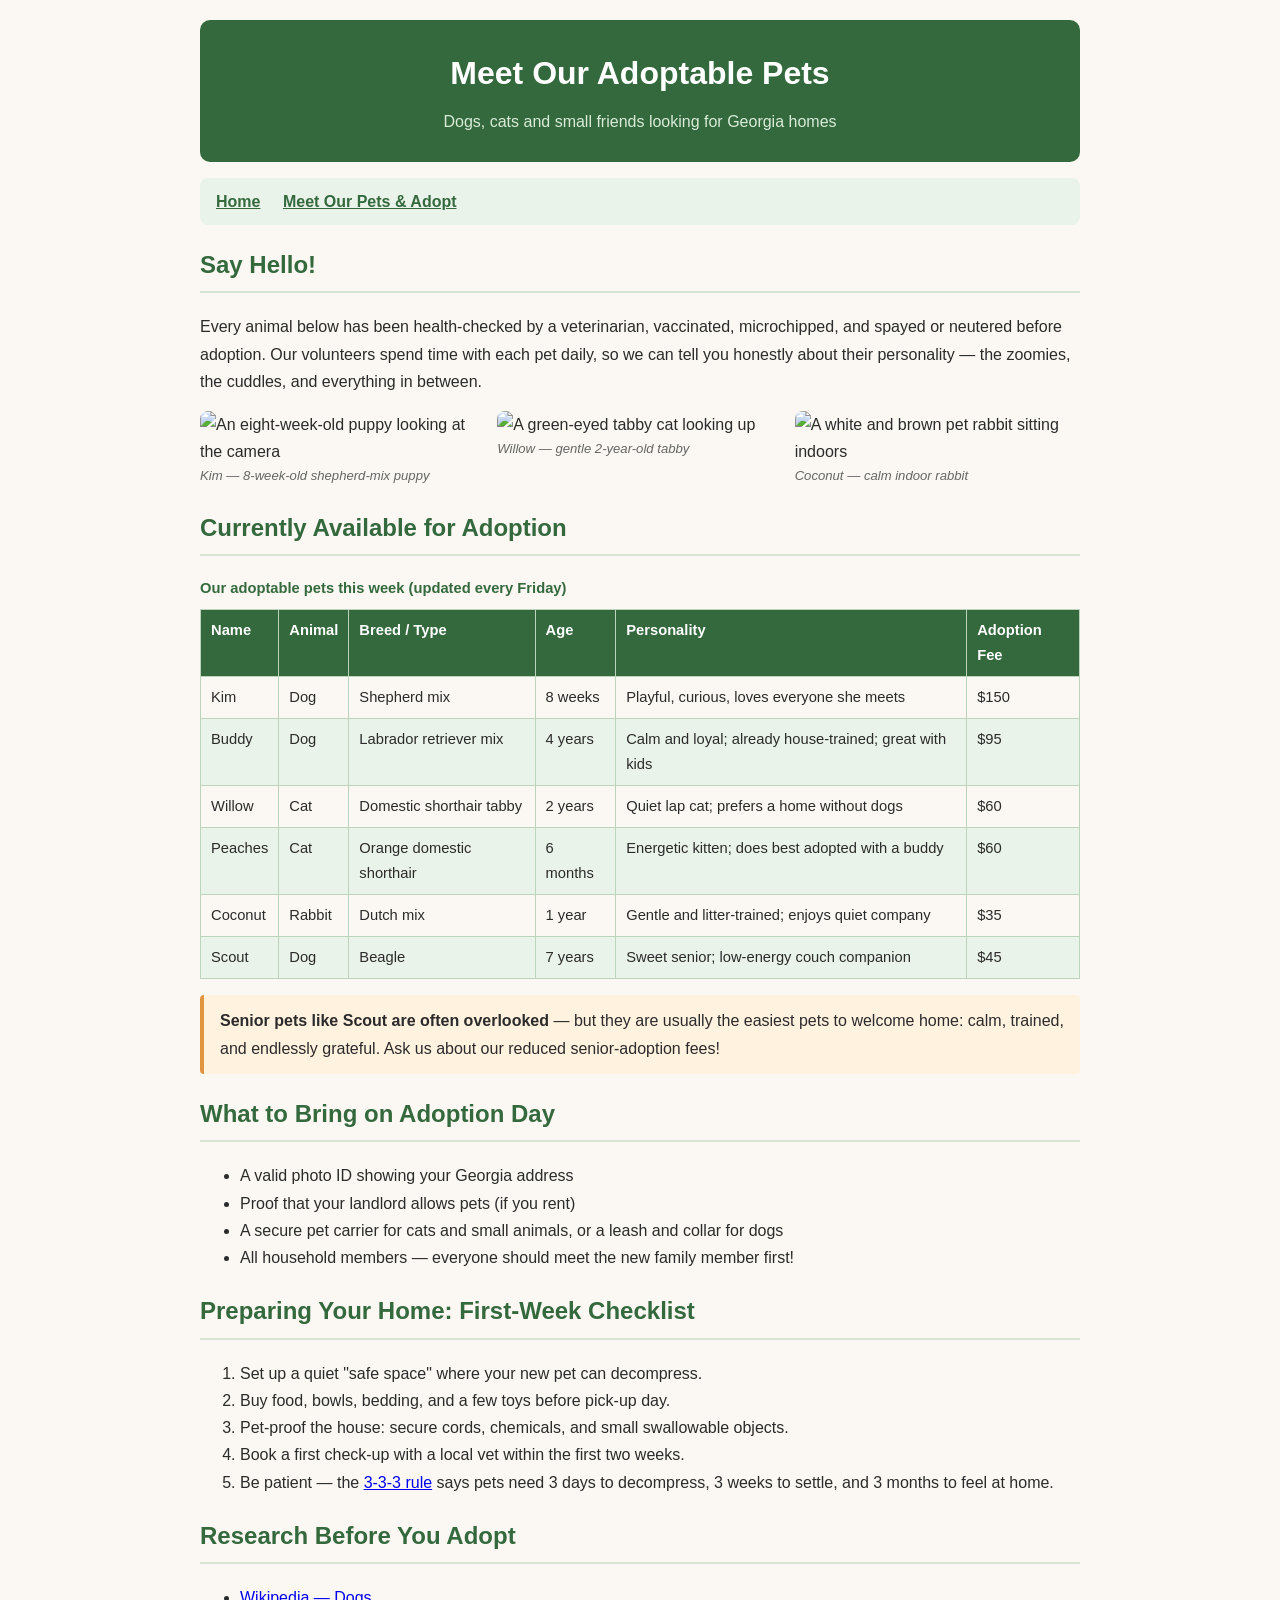
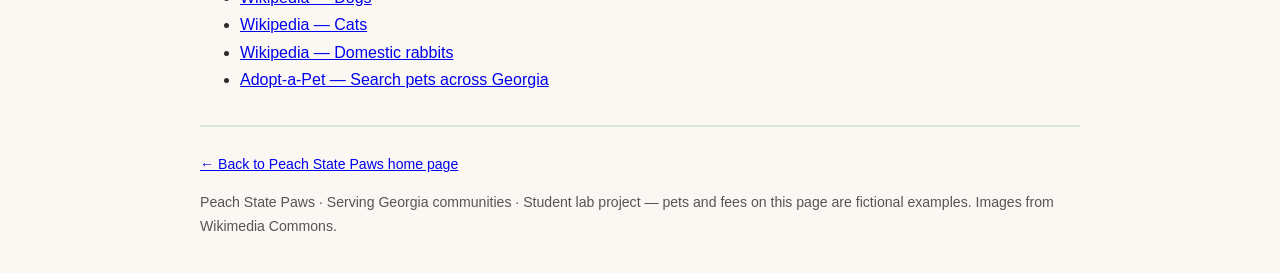
==== adopt.html @ ca733337 "Add adoptable pets page with available-pets table and adoption checklists Co-Authored-By: Claude Fab" ====
<!DOCTYPE html>
<html lang="en">
<head>
  <meta charset="UTF-8">
  <meta name="viewport" content="width=device-width, initial-scale=1.0">
  <title>Meet Our Pets — Peach State Paws, Georgia</title>
  <style>
    body {
      font-family: Verdana, Geneva, sans-serif;
      max-width: 880px;
      margin: 0 auto;
      padding: 20px;
      line-height: 1.7;
      color: #2b2b2b;
      background-color: #fbf8f3;
    }
    header {
      background-color: #34693d;
      color: #ffffff;
      padding: 26px;
      border-radius: 10px;
      text-align: center;
    }
    header h1 { margin: 0 0 8px 0; }
    header p { margin: 0; color: #d8ecd8; }
    nav {
      background-color: #eaf3ea;
      padding: 10px 16px;
      border-radius: 8px;
      margin: 16px 0;
    }
    nav a { margin-right: 18px; color: #34693d; font-weight: bold; }
    h2 { color: #34693d; border-bottom: 2px solid #d5e6d5; padding-bottom: 6px; }
    h3 { color: #4a8552; }
    img { max-width: 100%; height: auto; border-radius: 8px; }
    figure { margin: 16px 0; }
    figcaption { font-size: 0.82em; color: #666; font-style: italic; }
    .pet-photos {
      display: flex;
      flex-wrap: wrap;
      gap: 12px;
    }
    .pet-photos figure {
      flex: 1 1 250px;
      margin: 0;
    }
    table {
      border-collapse: collapse;
      width: 100%;
      margin: 16px 0;
      font-size: 0.92em;
    }
    caption {
      caption-side: top;
      font-weight: bold;
      color: #34693d;
      padding-bottom: 8px;
      text-align: left;
    }
    th, td {
      border: 1px solid #bcd4bc;
      padding: 8px 10px;
      text-align: left;
      vertical-align: top;
    }
    th { background-color: #34693d; color: #ffffff; }
    tr:nth-child(even) { background-color: #eaf3ea; }
    .highlight {
      background-color: #fff2df;
      border-left: 4px solid #e2953f;
      padding: 12px 16px;
      border-radius: 4px;
    }
    footer {
      margin-top: 32px;
      padding-top: 12px;
      border-top: 2px solid #d5e6d5;
      font-size: 0.88em;
      color: #555;
    }
  </style>
</head>
<body>

  <header>
    <h1>Meet Our Adoptable Pets</h1>
    <p>Dogs, cats and small friends looking for Georgia homes</p>
  </header>

  <nav>
    <a href="index.html">Home</a>
    <a href="adopt.html">Meet Our Pets &amp; Adopt</a>
  </nav>

  <h2>Say Hello!</h2>
  <p>
    Every animal below has been health-checked by a veterinarian, vaccinated,
    microchipped, and spayed or neutered before adoption. Our volunteers spend time
    with each pet daily, so we can tell you honestly about their personality —
    the zoomies, the cuddles, and everything in between.
  </p>

  <div class="pet-photos">
    <figure>
      <img src="images/puppy.jpg" alt="An eight-week-old puppy looking at the camera">
      <figcaption>Kim — 8-week-old shepherd-mix puppy</figcaption>
    </figure>
    <figure>
      <img src="images/shelter-cat.jpg" alt="A green-eyed tabby cat looking up">
      <figcaption>Willow — gentle 2-year-old tabby</figcaption>
    </figure>
    <figure>
      <img src="images/rabbit.jpg" alt="A white and brown pet rabbit sitting indoors">
      <figcaption>Coconut — calm indoor rabbit</figcaption>
    </figure>
  </div>

  <h2>Currently Available for Adoption</h2>
  <table>
    <caption>Our adoptable pets this week (updated every Friday)</caption>
    <thead>
      <tr>
        <th>Name</th>
        <th>Animal</th>
        <th>Breed / Type</th>
        <th>Age</th>
        <th>Personality</th>
        <th>Adoption Fee</th>
      </tr>
    </thead>
    <tbody>
      <tr>
        <td>Kim</td>
        <td>Dog</td>
        <td>Shepherd mix</td>
        <td>8 weeks</td>
        <td>Playful, curious, loves everyone she meets</td>
        <td>$150</td>
      </tr>
      <tr>
        <td>Buddy</td>
        <td>Dog</td>
        <td>Labrador retriever mix</td>
        <td>4 years</td>
        <td>Calm and loyal; already house-trained; great with kids</td>
        <td>$95</td>
      </tr>
      <tr>
        <td>Willow</td>
        <td>Cat</td>
        <td>Domestic shorthair tabby</td>
        <td>2 years</td>
        <td>Quiet lap cat; prefers a home without dogs</td>
        <td>$60</td>
      </tr>
      <tr>
        <td>Peaches</td>
        <td>Cat</td>
        <td>Orange domestic shorthair</td>
        <td>6 months</td>
        <td>Energetic kitten; does best adopted with a buddy</td>
        <td>$60</td>
      </tr>
      <tr>
        <td>Coconut</td>
        <td>Rabbit</td>
        <td>Dutch mix</td>
        <td>1 year</td>
        <td>Gentle and litter-trained; enjoys quiet company</td>
        <td>$35</td>
      </tr>
      <tr>
        <td>Scout</td>
        <td>Dog</td>
        <td>Beagle</td>
        <td>7 years</td>
        <td>Sweet senior; low-energy couch companion</td>
        <td>$45</td>
      </tr>
    </tbody>
  </table>

  <p class="highlight">
    <strong>Senior pets like Scout are often overlooked</strong> — but they are
    usually the easiest pets to welcome home: calm, trained, and endlessly grateful.
    Ask us about our reduced senior-adoption fees!
  </p>

  <h2>What to Bring on Adoption Day</h2>
  <ul>
    <li>A valid photo ID showing your Georgia address</li>
    <li>Proof that your landlord allows pets (if you rent)</li>
    <li>A secure pet carrier for cats and small animals, or a leash and collar for dogs</li>
    <li>All household members — everyone should meet the new family member first!</li>
  </ul>

  <h2>Preparing Your Home: First-Week Checklist</h2>
  <ol>
    <li>Set up a quiet "safe space" where your new pet can decompress.</li>
    <li>Buy food, bowls, bedding, and a few toys before pick-up day.</li>
    <li>Pet-proof the house: secure cords, chemicals, and small swallowable objects.</li>
    <li>Book a first check-up with a local vet within the first two weeks.</li>
    <li>Be patient — the <a href="https://en.wikipedia.org/wiki/Pet_adoption">3-3-3 rule</a>
        says pets need 3 days to decompress, 3 weeks to settle, and 3 months to feel at home.</li>
  </ol>

  <h2>Research Before You Adopt</h2>
  <ul>
    <li><a href="https://en.wikipedia.org/wiki/Dog">Wikipedia — Dogs</a></li>
    <li><a href="https://en.wikipedia.org/wiki/Cat">Wikipedia — Cats</a></li>
    <li><a href="https://en.wikipedia.org/wiki/Domestic_rabbit">Wikipedia — Domestic rabbits</a></li>
    <li><a href="https://www.adoptapet.com/">Adopt-a-Pet — Search pets across Georgia</a></li>
  </ul>

  <footer>
    <p><a href="index.html">← Back to Peach State Paws home page</a></p>
    <p>Peach State Paws · Serving Georgia communities · Student lab project — pets and
    fees on this page are fictional examples. Images from Wikimedia Commons.</p>
  </footer>

</body>
</html>
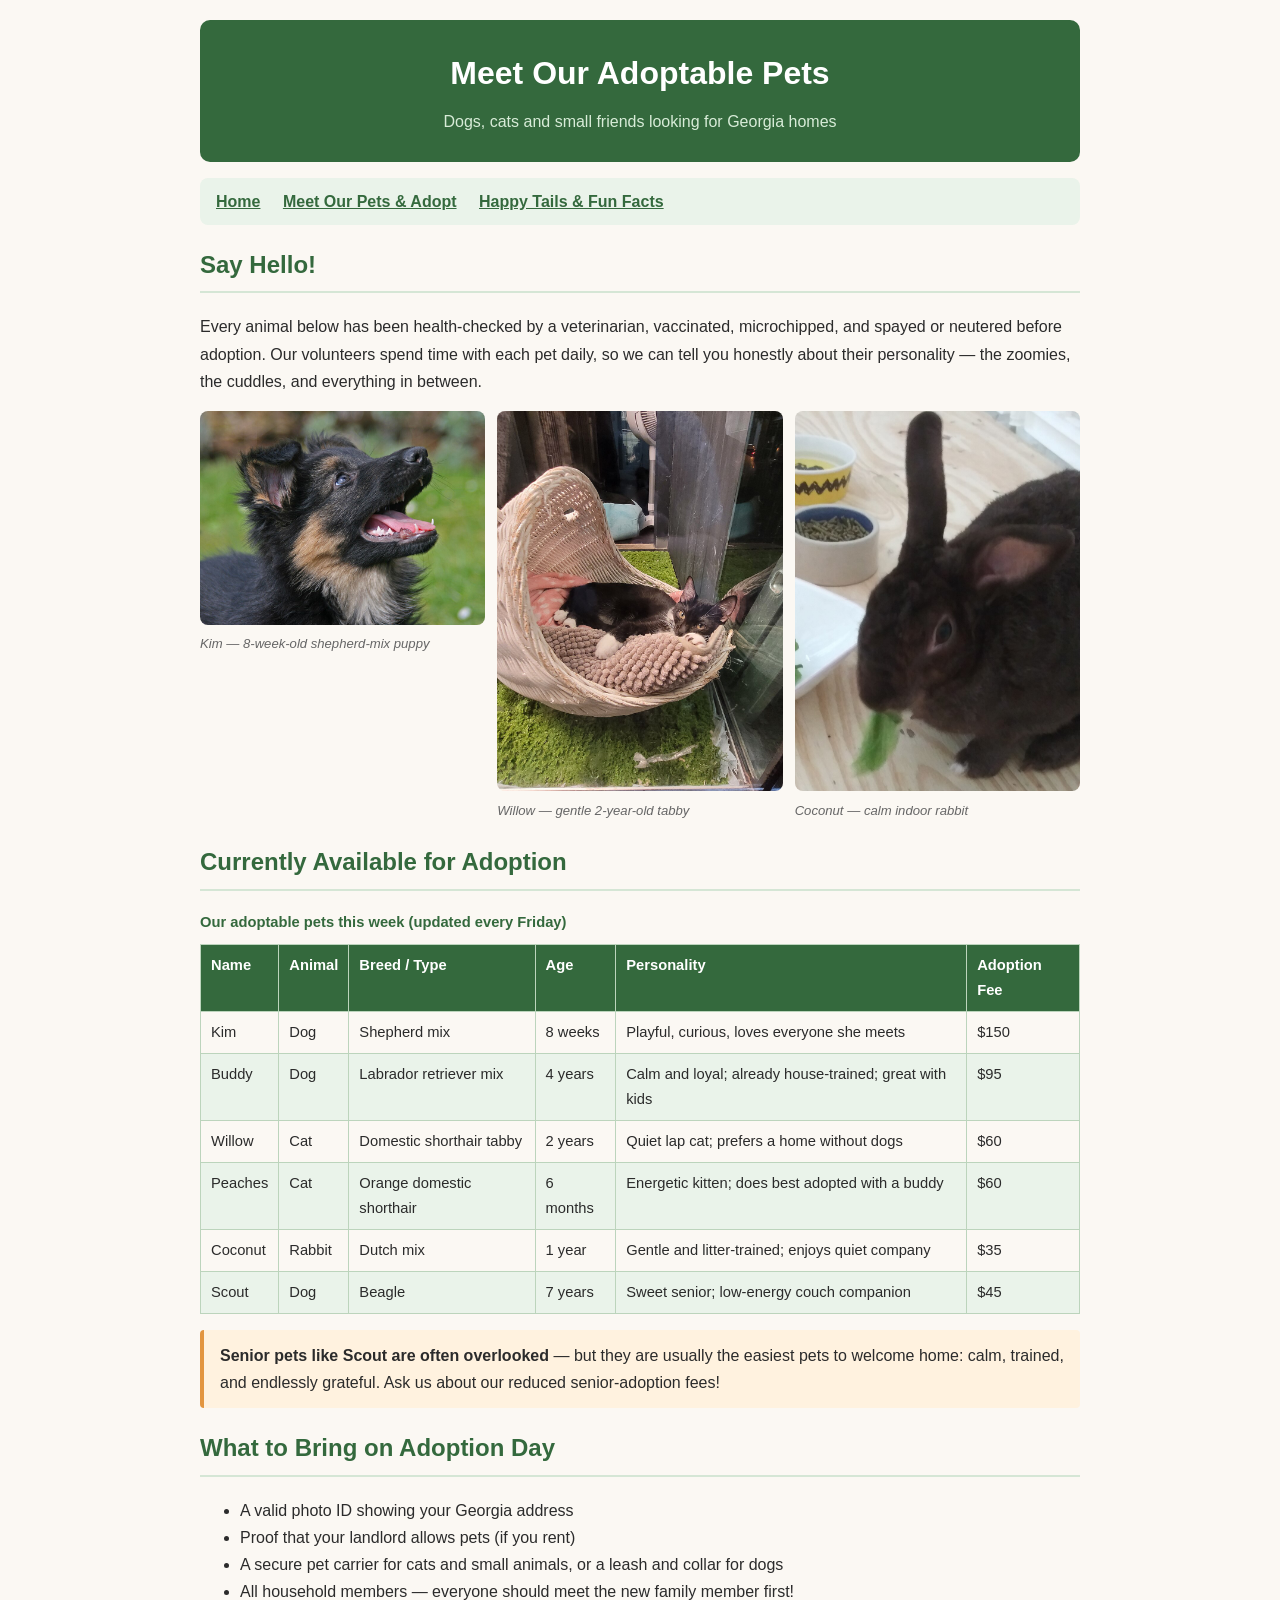
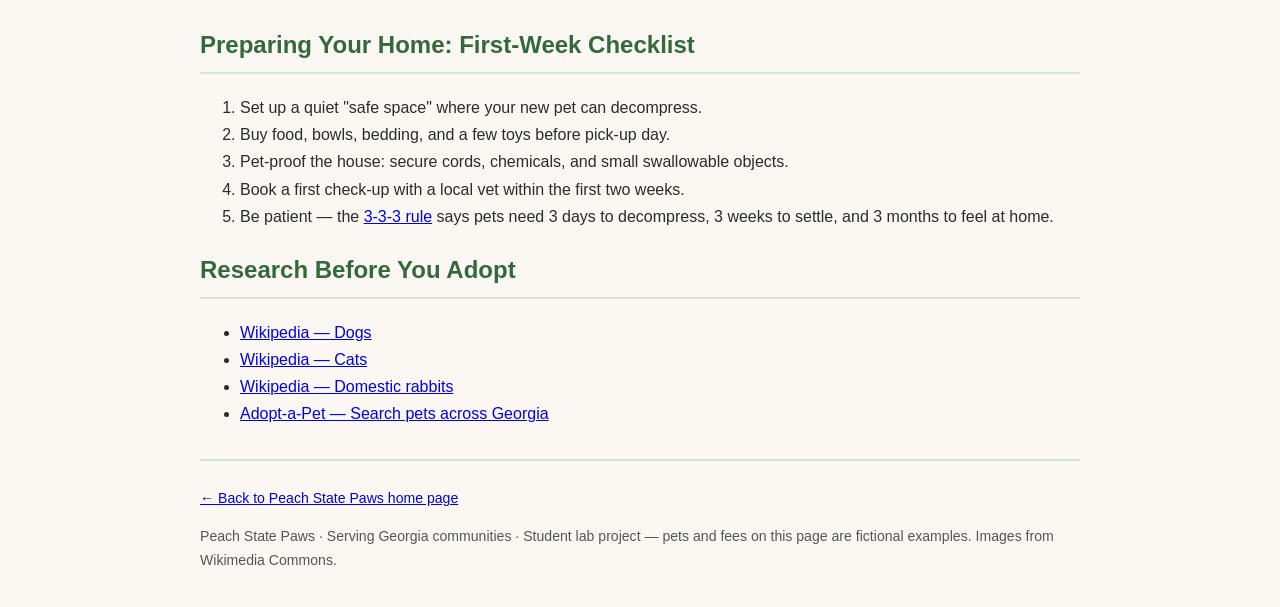
==== commit bfc3b5a4: "Add Happy Tails page with success stories, fun facts and lifestyle table; link it from site nav Co-A" ====
--- a/adopt.html
+++ b/adopt.html
@@ -90,6 +90,7 @@
   <nav>
     <a href="index.html">Home</a>
     <a href="adopt.html">Meet Our Pets &amp; Adopt</a>
+    <a href="happy-tails.html">Happy Tails &amp; Fun Facts</a>
   </nav>
 
   <h2>Say Hello!</h2>
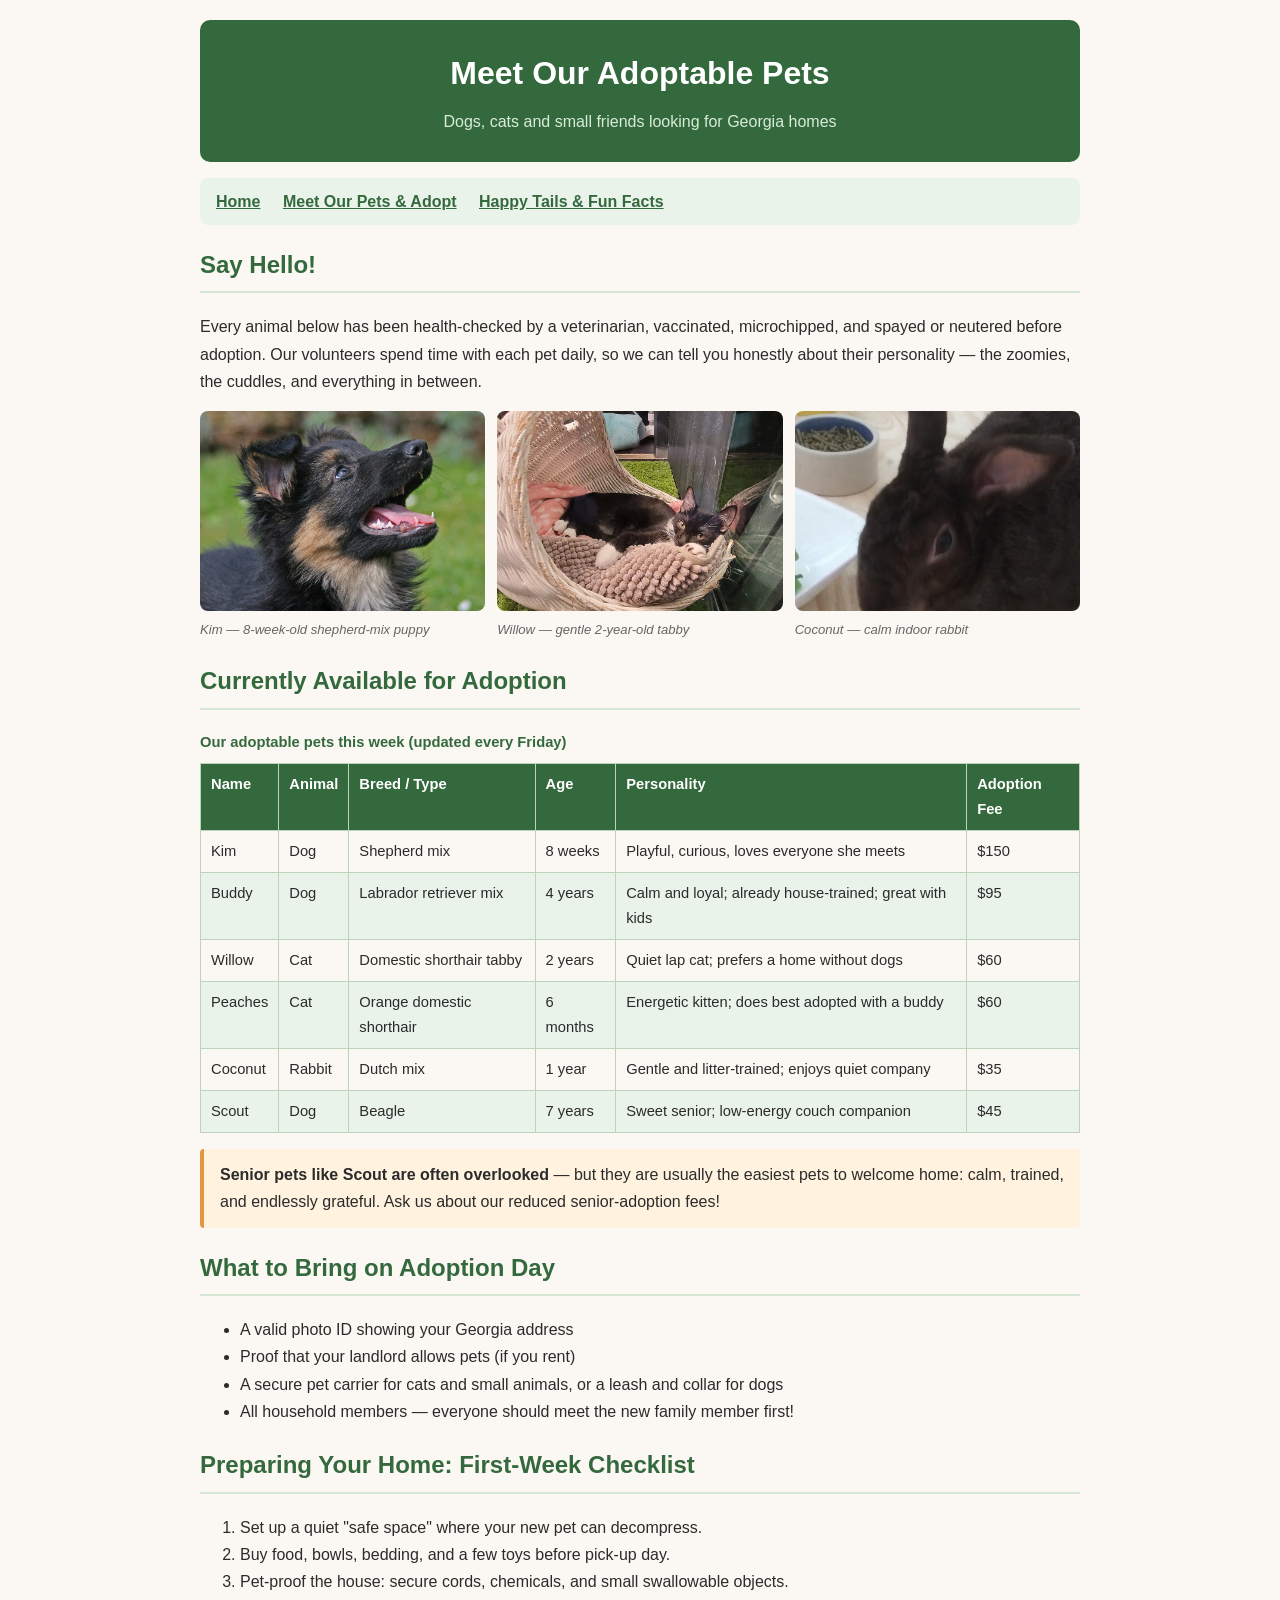
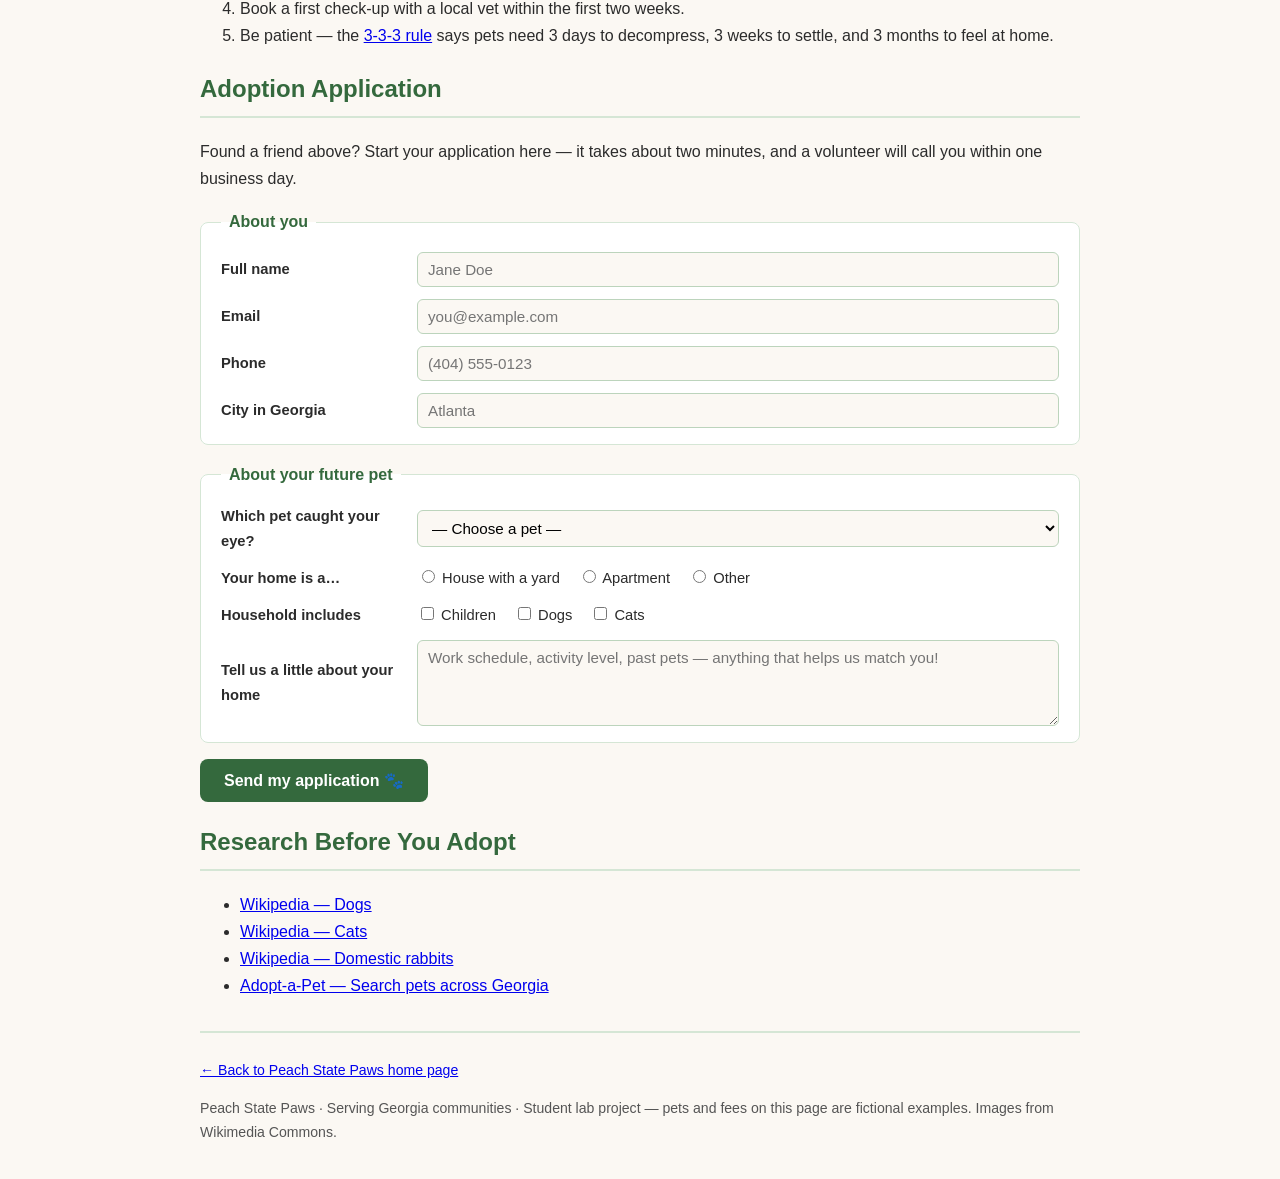
==== commit 47062564: "Add adoption application form and switch photo gallery to CSS Grid The adopt page gains a two-fields" ====
--- a/adopt.html
+++ b/adopt.html
@@ -4,81 +4,7 @@
   <meta charset="UTF-8">
   <meta name="viewport" content="width=device-width, initial-scale=1.0">
   <title>Meet Our Pets — Peach State Paws, Georgia</title>
-  <style>
-    body {
-      font-family: Verdana, Geneva, sans-serif;
-      max-width: 880px;
-      margin: 0 auto;
-      padding: 20px;
-      line-height: 1.7;
-      color: #2b2b2b;
-      background-color: #fbf8f3;
-    }
-    header {
-      background-color: #34693d;
-      color: #ffffff;
-      padding: 26px;
-      border-radius: 10px;
-      text-align: center;
-    }
-    header h1 { margin: 0 0 8px 0; }
-    header p { margin: 0; color: #d8ecd8; }
-    nav {
-      background-color: #eaf3ea;
-      padding: 10px 16px;
-      border-radius: 8px;
-      margin: 16px 0;
-    }
-    nav a { margin-right: 18px; color: #34693d; font-weight: bold; }
-    h2 { color: #34693d; border-bottom: 2px solid #d5e6d5; padding-bottom: 6px; }
-    h3 { color: #4a8552; }
-    img { max-width: 100%; height: auto; border-radius: 8px; }
-    figure { margin: 16px 0; }
-    figcaption { font-size: 0.82em; color: #666; font-style: italic; }
-    .pet-photos {
-      display: flex;
-      flex-wrap: wrap;
-      gap: 12px;
-    }
-    .pet-photos figure {
-      flex: 1 1 250px;
-      margin: 0;
-    }
-    table {
-      border-collapse: collapse;
-      width: 100%;
-      margin: 16px 0;
-      font-size: 0.92em;
-    }
-    caption {
-      caption-side: top;
-      font-weight: bold;
-      color: #34693d;
-      padding-bottom: 8px;
-      text-align: left;
-    }
-    th, td {
-      border: 1px solid #bcd4bc;
-      padding: 8px 10px;
-      text-align: left;
-      vertical-align: top;
-    }
-    th { background-color: #34693d; color: #ffffff; }
-    tr:nth-child(even) { background-color: #eaf3ea; }
-    .highlight {
-      background-color: #fff2df;
-      border-left: 4px solid #e2953f;
-      padding: 12px 16px;
-      border-radius: 4px;
-    }
-    footer {
-      margin-top: 32px;
-      padding-top: 12px;
-      border-top: 2px solid #d5e6d5;
-      font-size: 0.88em;
-      color: #555;
-    }
-  </style>
+  <link rel="stylesheet" href="styles.css">
 </head>
 <body>
 
@@ -205,6 +131,67 @@
         says pets need 3 days to decompress, 3 weeks to settle, and 3 months to feel at home.</li>
   </ol>
 
+  <h2>Adoption Application</h2>
+  <p>
+    Found a friend above? Start your application here — it takes about two
+    minutes, and a volunteer will call you within one business day.
+  </p>
+
+  <form class="adoption-form" action="#" method="post">
+    <fieldset>
+      <legend>About you</legend>
+      <div class="form-grid">
+        <label for="full-name">Full name</label>
+        <input type="text" id="full-name" name="full-name" placeholder="Jane Doe" required>
+
+        <label for="email">Email</label>
+        <input type="email" id="email" name="email" placeholder="you@example.com" required>
+
+        <label for="phone">Phone</label>
+        <input type="tel" id="phone" name="phone" placeholder="(404) 555-0123">
+
+        <label for="city">City in Georgia</label>
+        <input type="text" id="city" name="city" placeholder="Atlanta" required>
+      </div>
+    </fieldset>
+
+    <fieldset>
+      <legend>About your future pet</legend>
+      <div class="form-grid">
+        <label for="pet-choice">Which pet caught your eye?</label>
+        <select id="pet-choice" name="pet-choice">
+          <option value="">— Choose a pet —</option>
+          <option value="kim">Kim (shepherd-mix puppy)</option>
+          <option value="buddy">Buddy (Labrador mix)</option>
+          <option value="willow">Willow (tabby cat)</option>
+          <option value="peaches">Peaches (kitten)</option>
+          <option value="coconut">Coconut (rabbit)</option>
+          <option value="scout">Scout (senior beagle)</option>
+        </select>
+
+        <span class="form-label">Your home is a…</span>
+        <span class="option-row">
+          <label><input type="radio" name="home-type" value="house"> House with a yard</label>
+          <label><input type="radio" name="home-type" value="apartment"> Apartment</label>
+          <label><input type="radio" name="home-type" value="other"> Other</label>
+        </span>
+
+        <span class="form-label">Household includes</span>
+        <span class="option-row">
+          <label><input type="checkbox" name="has-kids" value="yes"> Children</label>
+          <label><input type="checkbox" name="has-dogs" value="yes"> Dogs</label>
+          <label><input type="checkbox" name="has-cats" value="yes"> Cats</label>
+        </span>
+
+        <label for="message">Tell us a little about your home</label>
+        <textarea id="message" name="message" rows="4"
+          placeholder="Work schedule, activity level, past pets — anything that helps us match you!"></textarea>
+      </div>
+    </fieldset>
+
+    <button type="submit">Send my application 🐾</button>
+  </form>
+
   <h2>Research Before You Adopt</h2>
   <ul>
     <li><a href="https://en.wikipedia.org/wiki/Dog">Wikipedia — Dogs</a></li>
--- a/styles.css
+++ b/styles.css
@@ -0,0 +1,246 @@
+/* ==========================================================================
+   Peach State Paws — shared site stylesheet
+   Module 1, Week 2, Day 3 Lab Assignment
+   One external stylesheet used by all three pages (index, adopt, happy-tails)
+   ========================================================================== */
+
+/* CSS custom properties (variables) so the whole site shares one palette */
+:root {
+  --brand-green: #34693d;
+  --brand-green-light: #4a8552;
+  --mint: #eaf3ea;
+  --mint-border: #d5e6d5;
+  --table-border: #bcd4bc;
+  --accent-orange: #e2953f;
+  --accent-cream: #fff2df;
+  --page-bg: #fbf8f3;
+  --text-main: #2b2b2b;
+  --text-muted: #555;
+}
+
+/* ---------- Base page ---------- */
+
+body {
+  font-family: Verdana, Geneva, sans-serif;
+  max-width: 880px;
+  margin: 0 auto;
+  padding: 20px;
+  line-height: 1.7;
+  color: var(--text-main);
+  background-color: var(--page-bg);
+}
+
+/* ---------- Header and navigation ---------- */
+
+header {
+  background-color: var(--brand-green);
+  color: #ffffff;
+  padding: 26px;
+  border-radius: 10px;
+  text-align: center;
+}
+
+header h1 { margin: 0 0 8px 0; }
+header p  { margin: 0; color: #d8ecd8; }
+
+nav {
+  background-color: var(--mint);
+  padding: 10px 16px;
+  border-radius: 8px;
+  margin: 16px 0;
+}
+
+nav a {
+  margin-right: 18px;
+  color: var(--brand-green);
+  font-weight: bold;
+}
+
+/* ---------- Headings ---------- */
+
+h2 {
+  color: var(--brand-green);
+  border-bottom: 2px solid var(--mint-border);
+  padding-bottom: 6px;
+}
+
+h3 { color: var(--brand-green-light); }
+
+/* ---------- Images and figures ---------- */
+
+img {
+  max-width: 100%;
+  height: auto;
+  border-radius: 8px;
+}
+
+figure { margin: 16px 0; }
+
+figcaption {
+  font-size: 0.82em;
+  color: #666;
+  font-style: italic;
+}
+
+/* Photo gallery laid out with CSS Grid: columns adapt to the screen width
+   automatically — no media query needed */
+.pet-photos {
+  display: grid;
+  grid-template-columns: repeat(auto-fit, minmax(220px, 1fr));
+  gap: 12px;
+}
+
+.pet-photos figure { margin: 0; }
+
+.pet-photos img {
+  width: 100%;
+  height: 200px;
+  object-fit: cover; /* crop photos of different sizes to matching tiles */
+}
+
+/* ---------- Tables ---------- */
+
+table {
+  border-collapse: collapse;
+  width: 100%;
+  margin: 16px 0;
+  font-size: 0.92em;
+}
+
+caption {
+  caption-side: top;
+  font-weight: bold;
+  color: var(--brand-green);
+  padding-bottom: 8px;
+  text-align: left;
+}
+
+th, td {
+  border: 1px solid var(--table-border);
+  padding: 8px 10px;
+  text-align: left;
+  vertical-align: top;
+}
+
+th {
+  background-color: var(--brand-green);
+  color: #ffffff;
+}
+
+tr:nth-child(even) { background-color: var(--mint); }
+
+/* ---------- Callouts, stories and quotes ---------- */
+
+.highlight {
+  background-color: var(--accent-cream);
+  border-left: 4px solid var(--accent-orange);
+  padding: 12px 16px;
+  border-radius: 4px;
+}
+
+.story {
+  background-color: #ffffff;
+  border: 1px solid var(--mint-border);
+  border-radius: 8px;
+  padding: 16px 20px;
+  margin: 16px 0;
+}
+
+.story h3 { margin-top: 0; }
+
+blockquote {
+  margin: 8px 0 0 0;
+  padding-left: 14px;
+  border-left: 3px solid var(--accent-orange);
+  font-style: italic;
+  color: var(--text-muted);
+}
+
+/* ---------- Adoption form ---------- */
+
+.adoption-form fieldset {
+  border: 1px solid var(--mint-border);
+  border-radius: 8px;
+  background-color: #ffffff;
+  padding: 16px 20px;
+  margin: 16px 0;
+}
+
+.adoption-form legend {
+  font-weight: bold;
+  color: var(--brand-green);
+  padding: 0 8px;
+}
+
+/* Two-column CSS Grid: labels in the first column, fields in the second.
+   On narrow screens it collapses to a single column. */
+.form-grid {
+  display: grid;
+  grid-template-columns: 180px 1fr;
+  gap: 12px 16px;
+  align-items: center;
+}
+
+@media (max-width: 600px) {
+  .form-grid { grid-template-columns: 1fr; }
+}
+
+.form-grid > label,
+.form-grid .form-label {
+  font-weight: bold;
+  font-size: 0.92em;
+  color: var(--text-main);
+}
+
+.adoption-form input[type="text"],
+.adoption-form input[type="email"],
+.adoption-form input[type="tel"],
+.adoption-form select,
+.adoption-form textarea {
+  font-family: inherit;
+  font-size: 0.95em;
+  padding: 8px 10px;
+  border: 1px solid var(--table-border);
+  border-radius: 6px;
+  background-color: var(--page-bg);
+  width: 100%;
+  box-sizing: border-box;
+}
+
+.adoption-form textarea {
+  resize: vertical;
+  align-self: start;
+}
+
+.option-row {
+  display: flex;
+  flex-wrap: wrap;
+  gap: 6px 18px;
+}
+
+.option-row label {
+  font-weight: normal;
+  font-size: 0.92em;
+}
+
+.adoption-form button {
+  font-family: inherit;
+  font-size: 1em;
+  font-weight: bold;
+  color: #ffffff;
+  background-color: var(--brand-green);
+  border: none;
+  border-radius: 8px;
+  padding: 12px 24px;
+  cursor: pointer;
+}
+
+/* ---------- Footer ---------- */
+
+footer {
+  margin-top: 32px;
+  padding-top: 12px;
+  border-top: 2px solid var(--mint-border);
+  font-size: 0.88em;
+  color: var(--text-muted);
+}
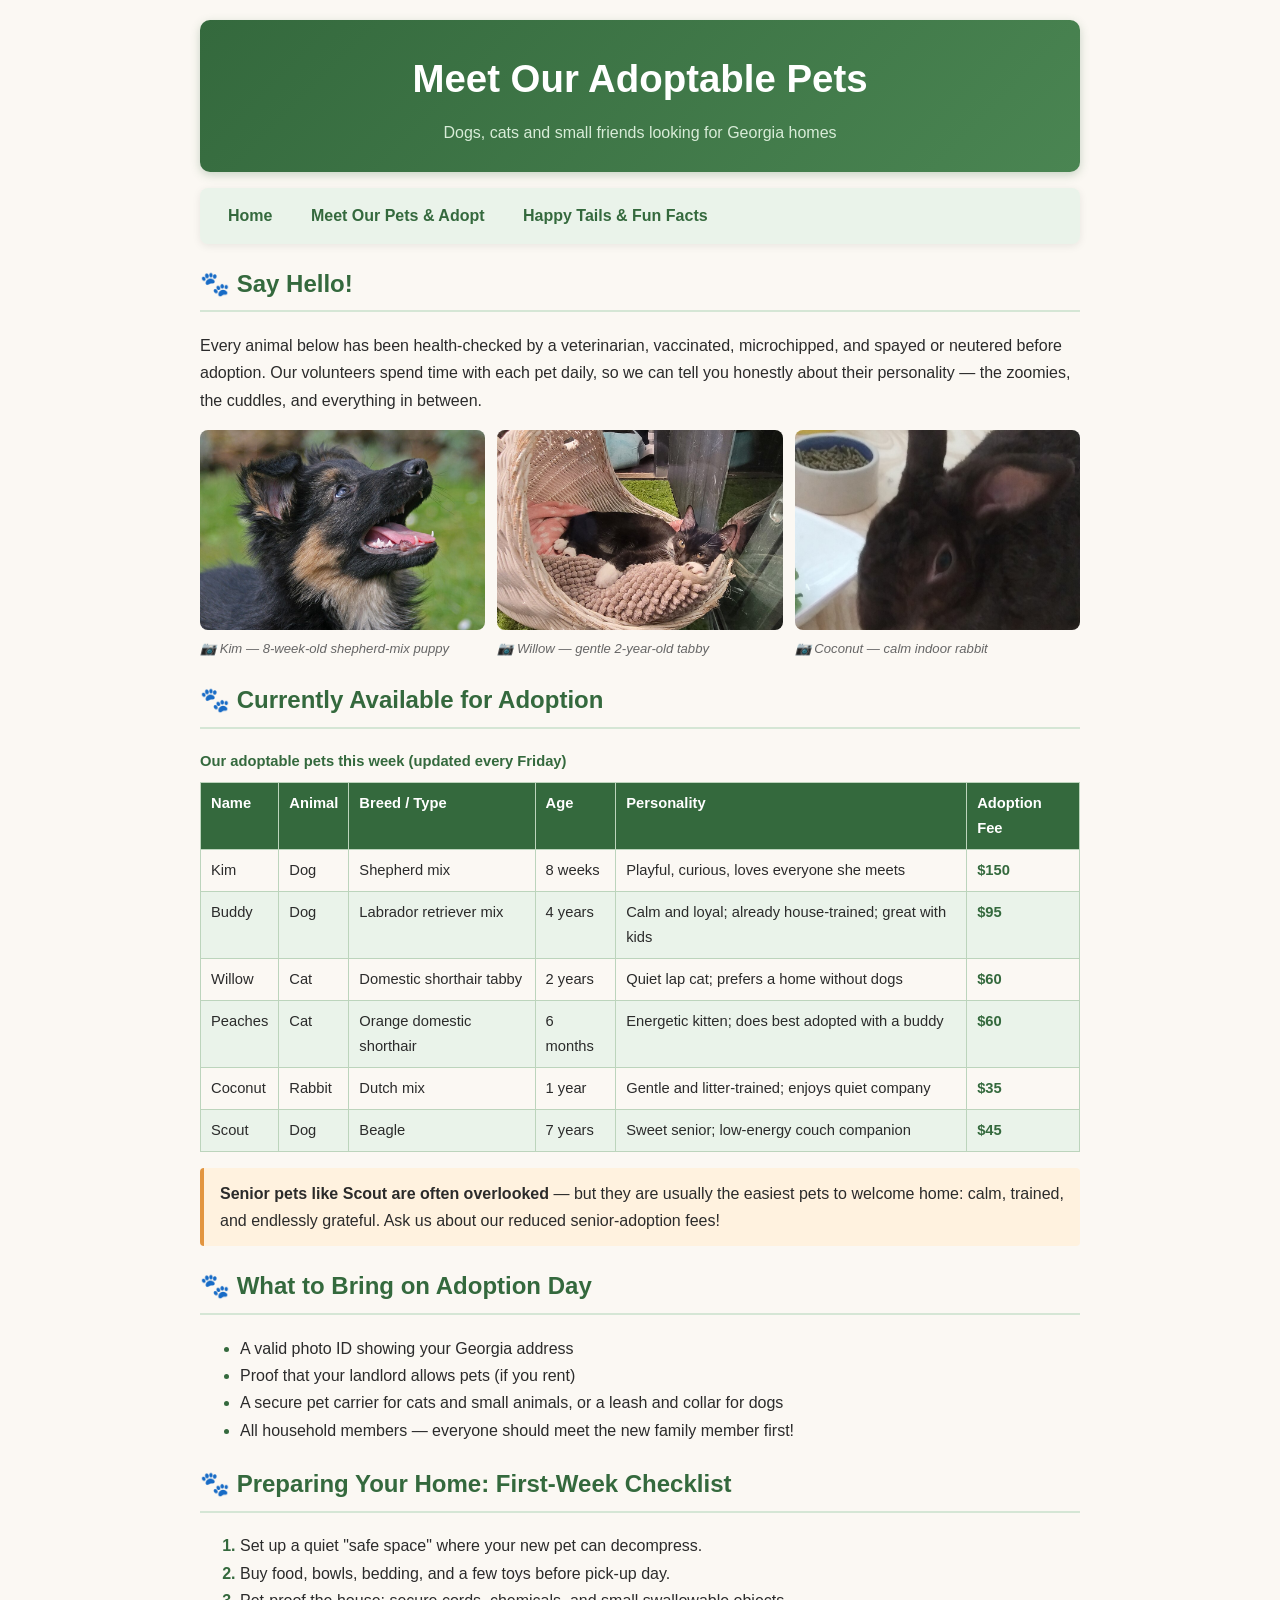
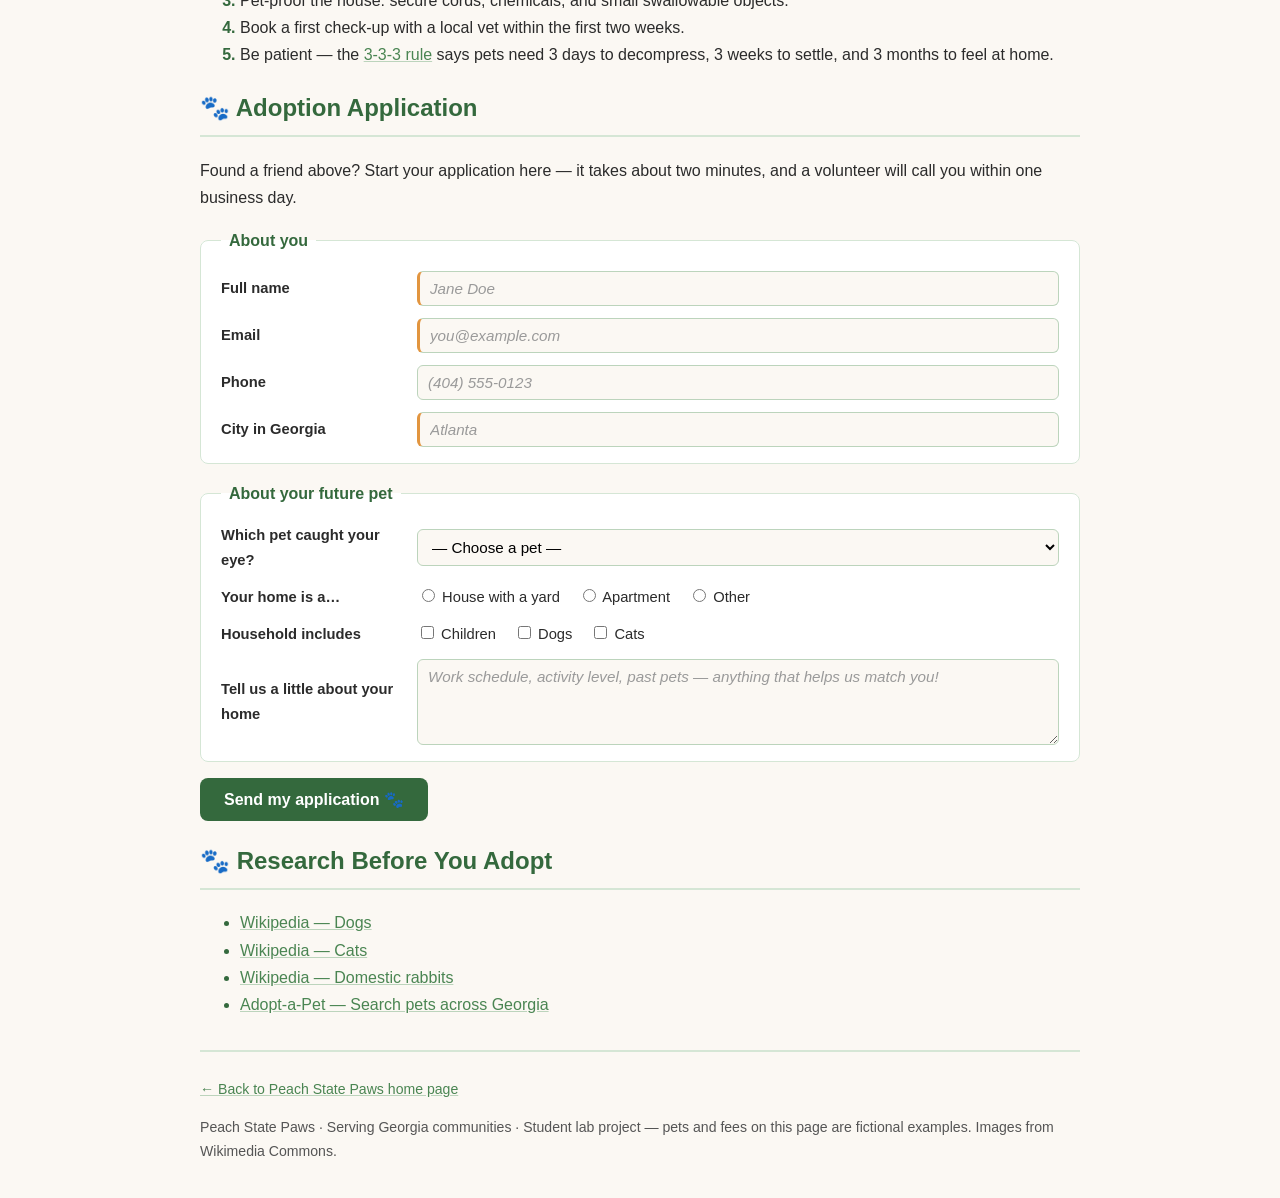
==== commit 93f08aa7: "Add sticky nav, event card grid, drop cap, fluid heading and load animation The nav bar now sticks t" ====
--- a/adopt.html
+++ b/adopt.html
@@ -43,7 +43,7 @@
   </div>
 
   <h2>Currently Available for Adoption</h2>
-  <table>
+  <table class="pets-table">
     <caption>Our adoptable pets this week (updated every Friday)</caption>
     <thead>
       <tr>
--- a/styles.css
+++ b/styles.css
@@ -20,6 +20,9 @@
 
 /* ---------- Base page ---------- */
 
+/* Smooth scrolling when following in-page links */
+html { scroll-behavior: smooth; }
+
 body {
   font-family: Verdana, Geneva, sans-serif;
   max-width: 880px;
@@ -33,28 +36,74 @@
 /* ---------- Header and navigation ---------- */
 
 header {
-  background-color: var(--brand-green);
+  background-color: var(--brand-green); /* fallback for old browsers */
+  background-image: linear-gradient(135deg, var(--brand-green), var(--brand-green-light));
   color: #ffffff;
   padding: 26px;
   border-radius: 10px;
   text-align: center;
-}
-
-header h1 { margin: 0 0 8px 0; }
+  box-shadow: 0 3px 10px rgba(52, 105, 61, 0.25);
+}
+
+header h1 {
+  margin: 0 0 8px 0;
+  /* Fluid type: scales with the viewport but never below 1.5rem or above 2.4rem */
+  font-size: clamp(1.5rem, 4vw, 2.4rem);
+}
+
 header p  { margin: 0; color: #d8ecd8; }
 
+/* The whole banner fades and slides in when the page loads */
+@keyframes fade-slide-in {
+  from { opacity: 0; transform: translateY(-10px); }
+  to   { opacity: 1; transform: translateY(0); }
+}
+
+header { animation: fade-slide-in 0.6s ease-out; }
+
+/* The menu sticks to the top of the window while scrolling */
 nav {
+  position: sticky;
+  top: 8px;
+  z-index: 10;
   background-color: var(--mint);
   padding: 10px 16px;
   border-radius: 8px;
   margin: 16px 0;
+  box-shadow: 0 2px 8px rgba(0, 0, 0, 0.08);
 }
 
 nav a {
-  margin-right: 18px;
-  color: var(--brand-green);
-  font-weight: bold;
-}
+  display: inline-block;
+  margin-right: 10px;
+  padding: 4px 12px;
+  border-radius: 6px;
+  color: var(--brand-green);
+  font-weight: bold;
+  text-decoration: none;
+  transition: background-color 0.2s ease, color 0.2s ease;
+}
+
+/* Menu links keep the brand color even after being visited */
+nav a:link,
+nav a:visited {
+  color: var(--brand-green);
+}
+
+/* Pseudo-class: menu items light up as the mouse passes over them */
+nav a:hover,
+nav a:focus {
+  background-color: var(--brand-green);
+  color: #ffffff;
+}
+
+/* ---------- Text links (LVHA pseudo-class order) ---------- */
+
+a         { color: var(--brand-green-light); transition: color 0.2s ease; }
+a:link    { text-decoration-color: var(--table-border); }
+a:visited { color: #7a6a52; }
+a:hover   { color: var(--accent-orange); }
+a:active  { color: #b56a1e; }
 
 /* ---------- Headings ---------- */
 
@@ -64,7 +113,32 @@
   padding-bottom: 6px;
 }
 
+/* Pseudo-element: paw print stamped before every section heading */
+h2::before { content: "🐾 "; }
+
 h3 { color: var(--brand-green-light); }
+
+/* Pseudo-element: brand-colored bullets and list numbers */
+li::marker {
+  color: var(--brand-green);
+  font-weight: bold;
+}
+
+/* Pseudo-element: highlighted text picks up the brand color */
+::selection {
+  background-color: var(--brand-green);
+  color: #ffffff;
+}
+
+/* Pseudo-element: newspaper-style drop cap on the welcome paragraph */
+.intro::first-letter {
+  float: left;
+  font-size: 2.8em;
+  line-height: 1;
+  padding-right: 8px;
+  font-weight: bold;
+  color: var(--brand-green);
+}
 
 /* ---------- Images and figures ---------- */
 
@@ -81,6 +155,9 @@
   color: #666;
   font-style: italic;
 }
+
+/* Pseudo-element: small camera icon before every photo caption */
+figcaption::before { content: "📷 "; }
 
 /* Photo gallery laid out with CSS Grid: columns adapt to the screen width
    automatically — no media query needed */
@@ -96,6 +173,13 @@
   width: 100%;
   height: 200px;
   object-fit: cover; /* crop photos of different sizes to matching tiles */
+  transition: transform 0.25s ease, box-shadow 0.25s ease;
+}
+
+/* Pseudo-class + transform: pet photos gently zoom on hover */
+.pet-photos figure:hover img {
+  transform: scale(1.04);
+  box-shadow: 0 4px 14px rgba(0, 0, 0, 0.2);
 }
 
 /* ---------- Tables ---------- */
@@ -127,7 +211,49 @@
   color: #ffffff;
 }
 
+/* Structural pseudo-class: zebra-striped rows */
 tr:nth-child(even) { background-color: var(--mint); }
+
+/* Pseudo-class: the row under the cursor glows so it is easy to read across */
+tbody tr:hover {
+  background-color: var(--accent-cream);
+  transition: background-color 0.15s ease;
+}
+
+/* Structural pseudo-class: the adoption-fee column (last cell of each row)
+   stands out in bold brand green */
+.pets-table td:last-child {
+  font-weight: bold;
+  color: var(--brand-green);
+  white-space: nowrap;
+}
+
+/* ---------- Event cards (CSS Grid) ---------- */
+
+/* The events list becomes a responsive grid of cards */
+.event-grid {
+  display: grid;
+  grid-template-columns: repeat(auto-fit, minmax(240px, 1fr));
+  gap: 12px;
+  padding: 0;
+  list-style: none;
+}
+
+.event-grid li {
+  background-color: #ffffff;
+  border: 1px solid var(--mint-border);
+  border-left: 4px solid var(--brand-green);
+  border-radius: 8px;
+  padding: 12px 16px;
+  transition: transform 0.2s ease, box-shadow 0.2s ease;
+}
+
+.event-grid li:hover {
+  transform: translateY(-3px);
+  box-shadow: 0 6px 14px rgba(0, 0, 0, 0.12);
+}
+
+.event-grid strong { color: var(--brand-green); }
 
 /* ---------- Callouts, stories and quotes ---------- */
 
@@ -144,6 +270,13 @@
   border-radius: 8px;
   padding: 16px 20px;
   margin: 16px 0;
+  transition: box-shadow 0.2s ease, transform 0.2s ease;
+}
+
+/* Pseudo-class: story cards lift slightly when hovered */
+.story:hover {
+  box-shadow: 0 6px 16px rgba(0, 0, 0, 0.12);
+  transform: translateY(-2px);
 }
 
 .story h3 { margin-top: 0; }
@@ -212,6 +345,29 @@
   align-self: start;
 }
 
+/* Pseudo-element: hint text inside empty fields */
+.adoption-form ::placeholder {
+  color: #9a9a9a;
+  font-style: italic;
+}
+
+/* Pseudo-class: the field being typed in gets a green focus ring */
+.adoption-form input:focus,
+.adoption-form select:focus,
+.adoption-form textarea:focus {
+  outline: none;
+  border-color: var(--brand-green);
+  box-shadow: 0 0 0 3px rgba(52, 105, 61, 0.18);
+  background-color: #ffffff;
+}
+
+/* Pseudo-class: required fields carry an orange edge until filled in */
+.adoption-form input:required { border-left: 3px solid var(--accent-orange); }
+
+/* Pseudo-classes: live validation once the visitor has typed something */
+.adoption-form input:not(:placeholder-shown):valid   { border-left: 3px solid var(--brand-green-light); }
+.adoption-form input:not(:placeholder-shown):invalid { border-left: 3px solid #c0392b; }
+
 .option-row {
   display: flex;
   flex-wrap: wrap;
@@ -233,6 +389,20 @@
   border-radius: 8px;
   padding: 12px 24px;
   cursor: pointer;
+  transition: background-color 0.2s ease, transform 0.15s ease, box-shadow 0.2s ease;
+}
+
+/* Pseudo-classes: the button lifts on hover and presses down on click */
+.adoption-form button:hover,
+.adoption-form button:focus {
+  background-color: var(--brand-green-light);
+  transform: translateY(-2px);
+  box-shadow: 0 4px 10px rgba(52, 105, 61, 0.35);
+}
+
+.adoption-form button:active {
+  transform: translateY(0);
+  box-shadow: none;
 }
 
 /* ---------- Footer ---------- */
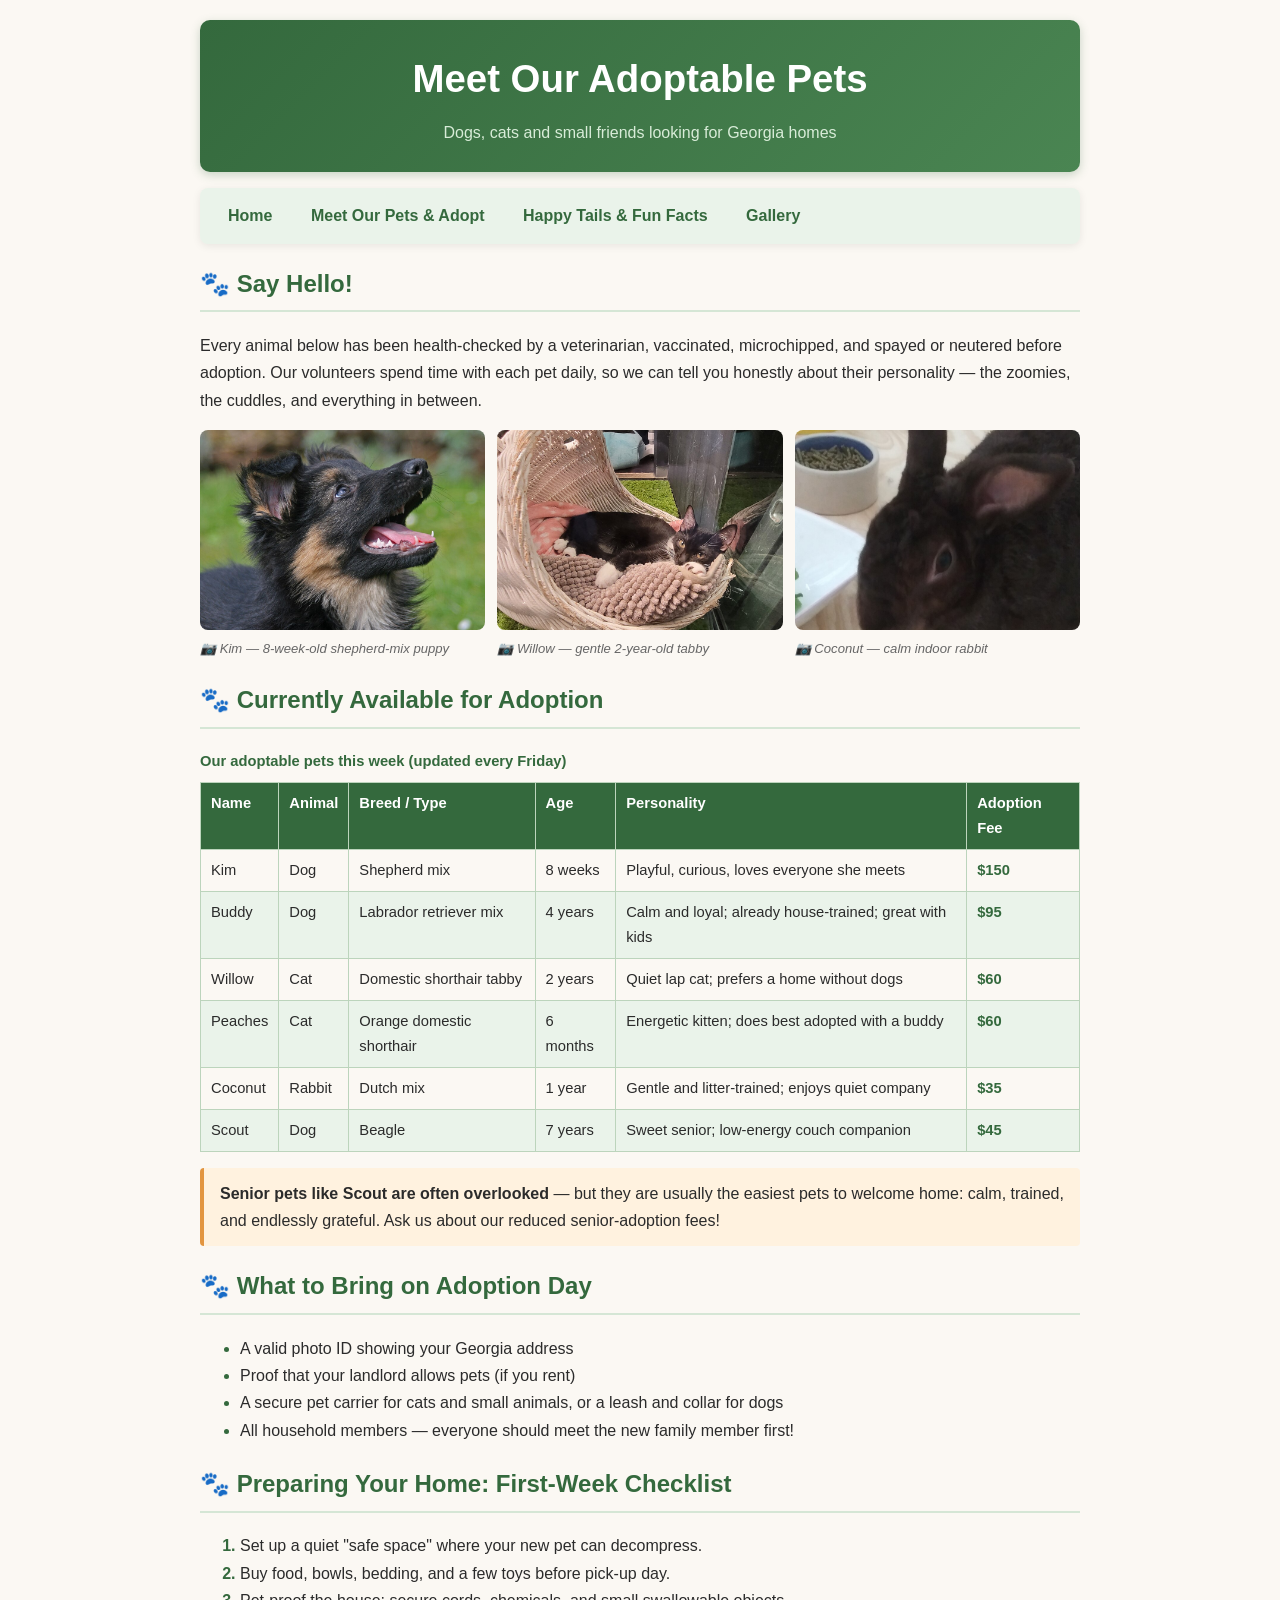
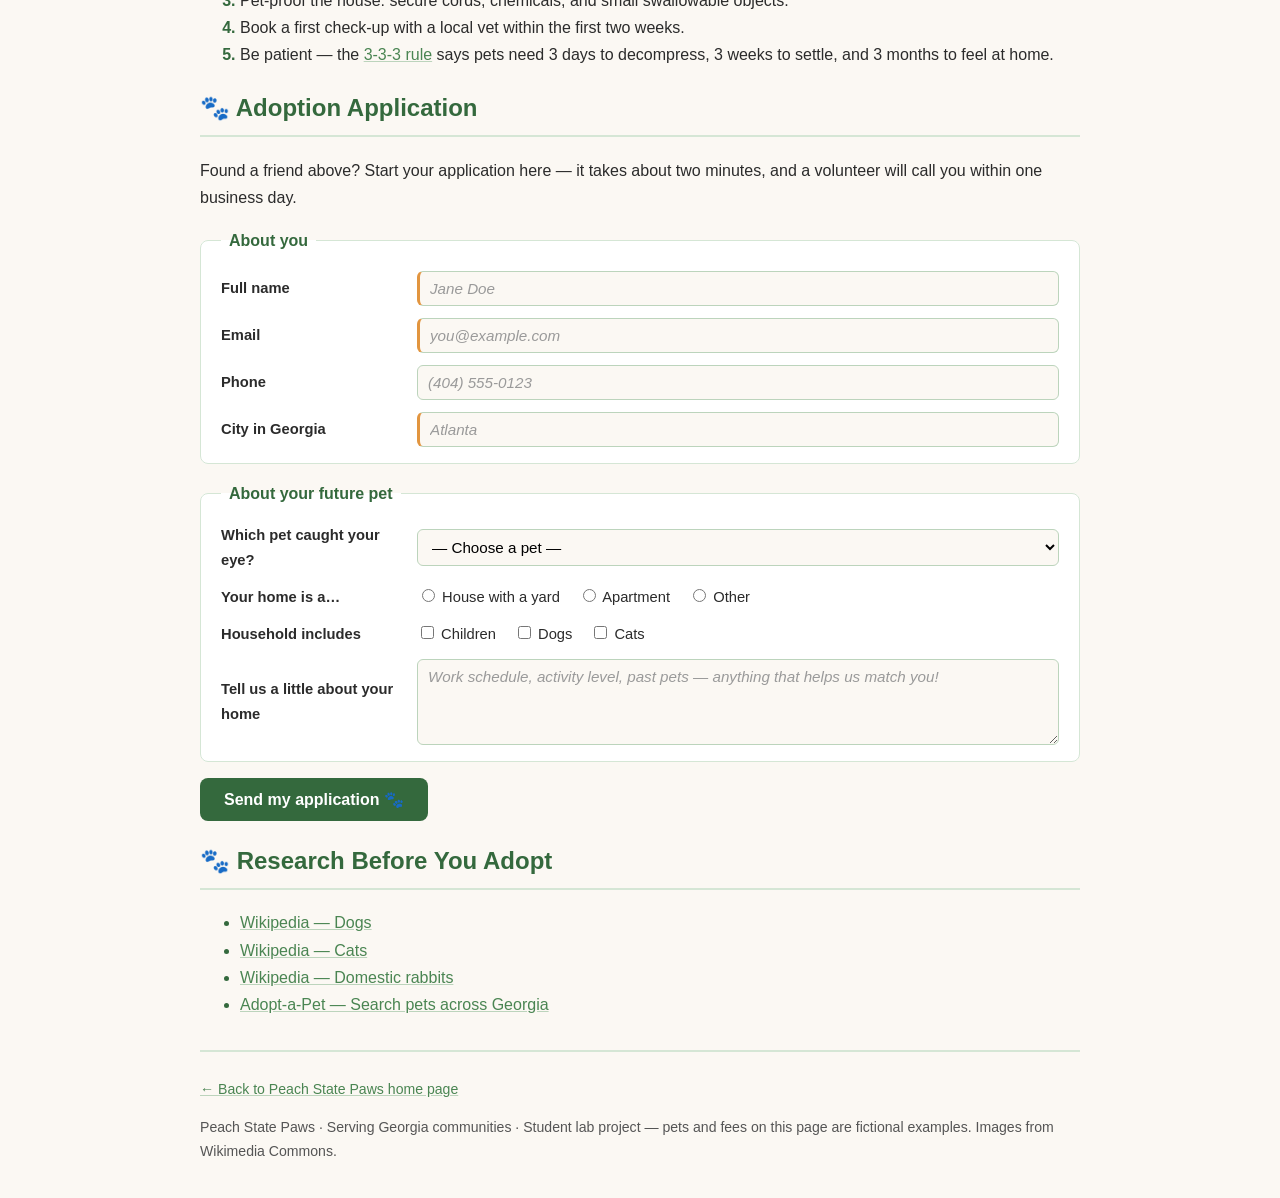
==== commit 64492850: "week3  - javascript basics" ====
--- a/adopt.html
+++ b/adopt.html
@@ -17,6 +17,7 @@
     <a href="index.html">Home</a>
     <a href="adopt.html">Meet Our Pets &amp; Adopt</a>
     <a href="happy-tails.html">Happy Tails &amp; Fun Facts</a>
+    <a href="gallery.html">Gallery</a>
   </nav>
 
   <h2>Say Hello!</h2>
--- a/styles.css
+++ b/styles.css
@@ -180,6 +180,106 @@
 .pet-photos figure:hover img {
   transform: scale(1.04);
   box-shadow: 0 4px 14px rgba(0, 0, 0, 0.2);
+}
+
+/* ---------- Gallery page (Week 3 Day 3 lab) ----------
+   Five rules below target: the list, the caption, the description,
+   the list on hover, and the description when the list is hovered. */
+
+/* The gallery list itself: grid layout, no bullets */
+#album {
+  list-style: none;
+  margin: 20px 0;
+  padding: 0;
+  display: grid;
+  grid-template-columns: repeat(auto-fit, minmax(240px, 1fr));
+  gap: 14px;
+}
+
+/* 1. list — parent is positioned so the description can anchor inside it */
+#album li {
+  position: relative;
+  background-color: var(--mint);
+  border: 1px solid var(--mint-border);
+  border-radius: 8px;
+  padding: 8px;
+  text-align: center;
+}
+
+/* 2. caption — always visible below each image */
+.caption {
+  margin: 8px 0 0 0;
+  font-size: 0.85em;
+  font-weight: bold;
+  color: var(--brand-green);
+}
+
+/* 3. description — hidden by default, pinned over the bottom of the photo */
+.description {
+  visibility: hidden;
+  position: absolute;
+  left: 8px;
+  bottom: 44px;
+  right: 8px;
+  margin: 0;
+  padding: 10px;
+  font-size: 0.78em;
+  color: #ffffff;
+  background-color: rgba(43, 43, 43, 0.85);
+  border-radius: 0 0 8px 8px;
+}
+
+/* 4. list on hover — finger cursor invites the mouse over */
+#album li:hover {
+  cursor: pointer;
+}
+
+/* 5. description on list hover — reveal the hidden description box */
+#album li:hover .description {
+  visibility: visible;
+}
+
+/* Photos filtered out by the search box are removed from the layout */
+.hidden {
+  display: none;
+}
+
+/* Favorite star — sits on the top-right corner of each photo */
+.star {
+  position: absolute;
+  top: 14px;
+  right: 14px;
+  font-size: 1.7rem;
+  line-height: 1;
+  color: #ffffff;
+  text-shadow: 0 1px 4px rgba(0, 0, 0, 0.65);
+  cursor: pointer;
+  user-select: none;
+}
+
+/* A starred (favorited) photo shows a gold star */
+.star.starred {
+  color: gold;
+}
+
+/* Favorites counter above the gallery */
+#fav-bar {
+  font-weight: bold;
+  color: var(--brand-green);
+}
+
+/* The gallery search box */
+#search {
+  font: inherit;
+  padding: 6px 12px;
+  border: 1px solid var(--mint-border);
+  border-radius: 999px;
+  background-color: #ffffff;
+  width: min(320px, 100%);
+}
+
+#search:focus {
+  outline: 2px solid var(--brand-green-light);
 }
 
 /* ---------- Tables ---------- */
